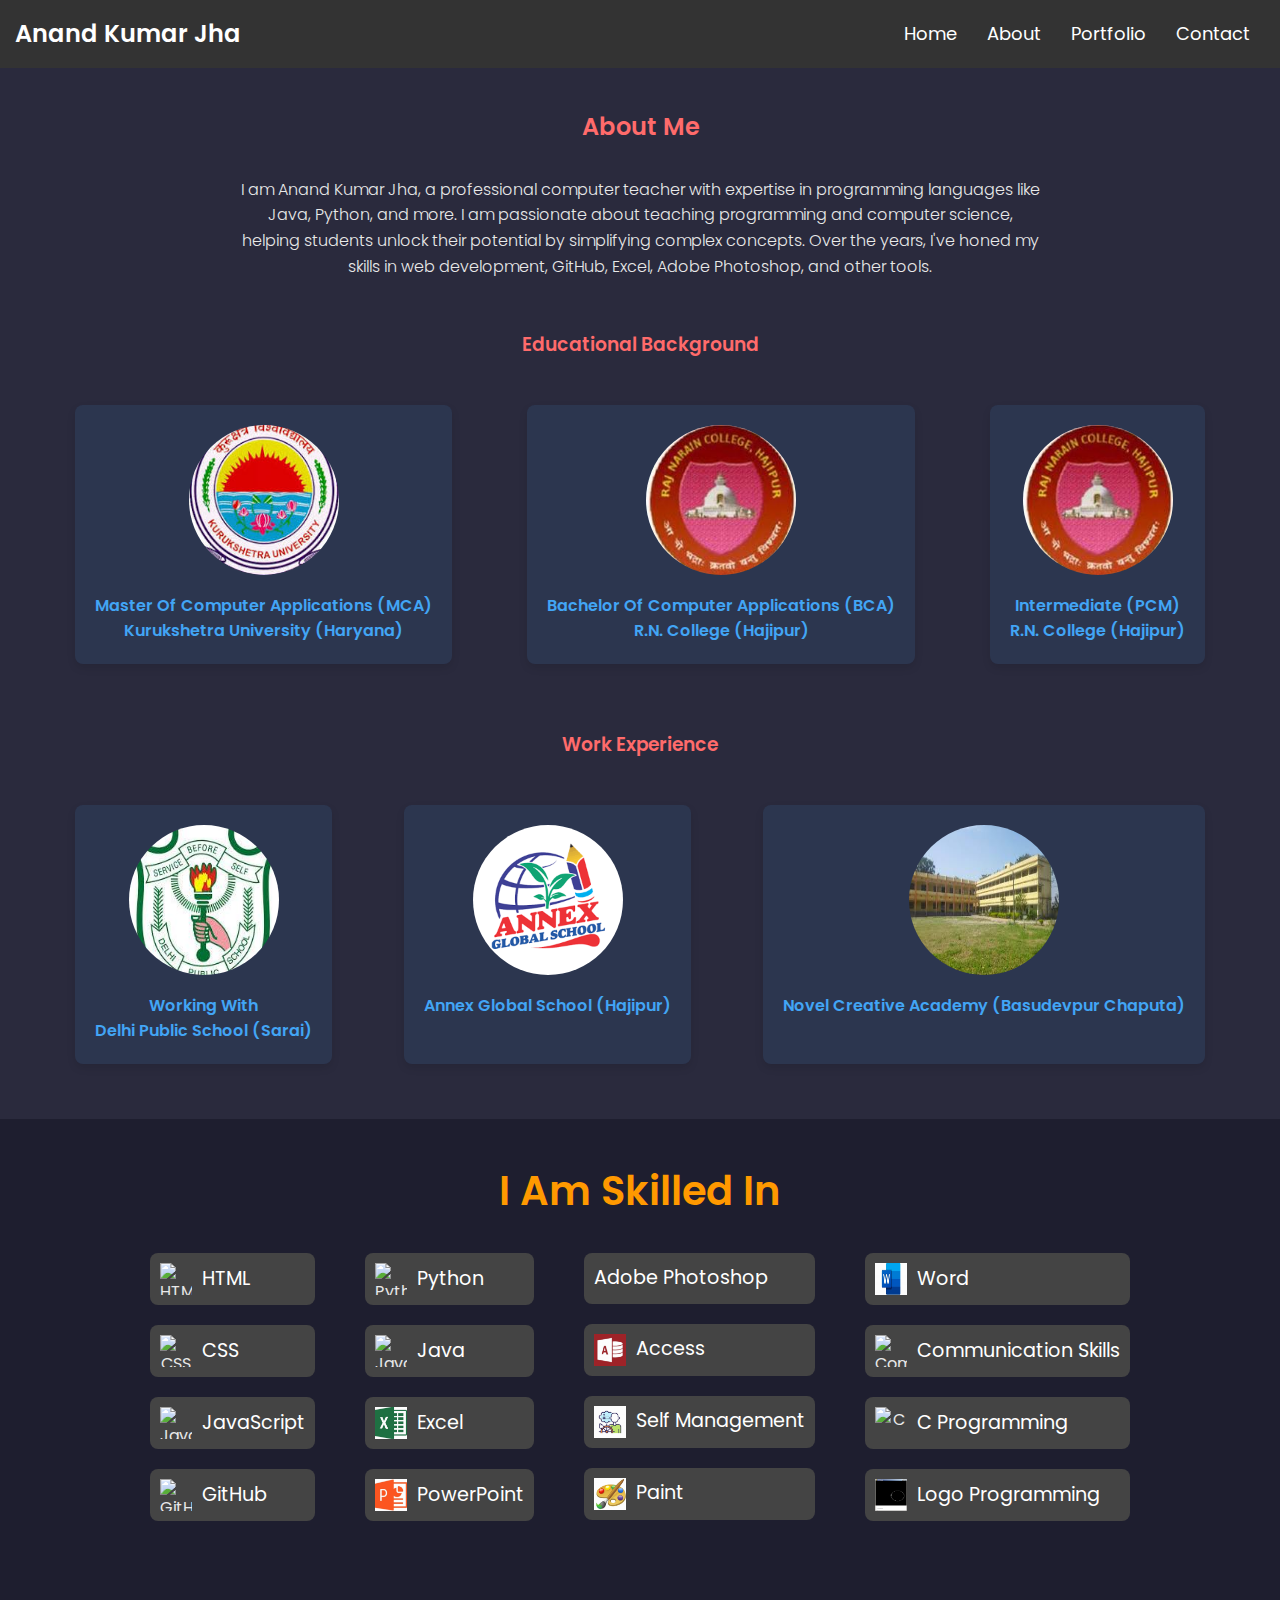
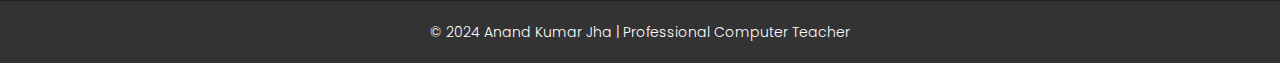
==== about.html @ b8954e06 "Add files via upload" ====
<!DOCTYPE html>
<html lang="en">
<head>
    <meta charset="UTF-8">
    <meta name="viewport" content="width=device-width, initial-scale=1.0">
    <title>About - Anand Kumar Jha</title>
    <link rel="stylesheet" href="style.css">
    <link href="https://fonts.googleapis.com/css2?family=Poppins:wght@300;400;600&display=swap" rel="stylesheet">
    <style>
        body {
            font-family: 'Poppins', sans-serif;
            background-color: #1e1e2f; /* Dark background matching skills section */
            color: #e8e8e8; /* Light text color */
            margin: 0;
            padding: 0;
        }
        nav {
            background-color: #333;
            padding: 15px;
        }
        nav .logo {
            color: #fff;
            font-size: 24px;
            display: inline-block;
        }
        nav ul {
            list-style-type: none;
            float: right;
            margin: 0;
            padding: 0;
        }
        nav ul li {
            display: inline;
            margin: 0 15px;
        }
        nav ul li a {
            color: #fff;
            text-decoration: none;
        }
        .section {
            padding: 40px 0;
            background-color: #2a2a3d; /* Slightly lighter than the body */
        }
        .skills-section {
            padding: 40px;
            background-color: #1e1e2f; /* Keep the original background */
        }
        h2, h3 {
            color: #ff6b6b; /* Accent color for headings */
        }
        footer {
            text-align: center;
            padding: 20px 0;
            background-color: #333;
            color: #fff;
        }
        .container {
            max-width: 1200px;
            margin: 0 auto;
            padding: 0 20px;
        }
        .box {
            background-color: rgba(66, 165, 245, 0.1); /* Light blue background with transparency */
            border-radius: 8px;
            padding: 20px;
            margin: 15px;
            text-align: center;
            transition: background-color 0.3s;
        }
        .box:hover {
            background-color: rgba(255, 107, 107, 0.3); /* Light red on hover */
        }
        .education-grid, .experience-grid {
            display: flex;
            justify-content: space-between;
            flex-wrap: wrap;
        }
        .box img {
            border-radius: 50%;
            margin-bottom: 10px;
        }
    </style>
</head>
<body>
    <!-- Navigation Bar -->
    <nav>
        <div class="logo">Anand Kumar Jha</div>
        <ul>
            <li><a href="index.html">Home</a></li>
            <li><a href="about.html">About</a></li>
            <li><a href="portfolio.html">Portfolio</a></li>
            <li><a href="contact.html">Contact</a></li>
        </ul>
    </nav>

    <!-- About Section -->
    <section id="about" class="section">
        <div class="container">
            <h2>About Me</h2>
            <p>
                I am Anand Kumar Jha, a professional computer teacher with expertise in programming languages like Java, Python, and more. I am passionate about teaching programming and computer science, helping students unlock their potential by simplifying complex concepts. Over the years, I've honed my skills in web development, GitHub, Excel, Adobe Photoshop, and other tools.
            </p><br/><br/>


            <!-- Education Section -->
            <h3>Educational Background</h3>
            <div class="education-grid">
                <div class="box">
                    <img src="./kuru.jpeg" alt="Kurukshetra University" height="150" width="150">
                    <h4>Master Of Computer Applications (MCA)</h4>
                    <h4>Kurukshetra University (Haryana)</h4>
                </div>
                <div class="box">
                    <img src="./Rn.jpeg" alt="R.N. College" height="150" width="150">
                    <h4>Bachelor Of Computer Applications (BCA)</h4>
                    <h4>R.N. College (Hajipur)</h4>
                </div>
                <div class="box">
                    <img src="./Rn.jpeg" alt="R.N. College" height="150" width="150">
                    <h4>Intermediate (PCM)</h4>
                    <h4>R.N. College (Hajipur)</h4>
                </div>
            </div><br/><br/>

            <!-- Experience Section -->
            <h3>Work Experience</h3>
            <div class="experience-grid">
                <div class="box">
                    <img src="./delhi.jpeg" alt="Delhi Public School" height="150" width="150">
                    <h4>Working With</h4>
                    <h4>Delhi Public School (Sarai)</h4>
                </div>
                <div class="box">
                    <img src="./annex.png" alt="Annex Global School" height="150" width="150">
                    <h4>Annex Global School (Hajipur)</h4>
                </div>
                <div class="box">
                    <img src="./Nca.jpeg" alt="Novel Creative Academy" height="150" width="150">
                    <h4>Novel Creative Academy (Basudevpur Chaputa)</h4>
                </div>
            </div>
        </div>
    </section>

    <section class="skills-section">
        <h2 class="text-3xl font-bold mb-8">I Am Skilled In</h2>
        <div class="skills-grid grid grid-cols-2 md:grid-cols-3 gap-8">
            <div class="column">
                <div class="skill p-4 bg-[#42a5f5] rounded-lg hover:bg-[#ff6b6b] transition duration-300">
                    <img src="https://cdn.jsdelivr.net/npm/devicon/icons/html5/html5-original.svg" alt="HTML Icon" class="mx-auto w-12 h-12 mb-4">
                    <span class="text-[#1e1e2f]">HTML</span>
                </div>
                <div class="skill p-4 bg-[#42a5f5] rounded-lg hover:bg-[#ff6b6b] transition duration-300">
                    <img src="https://cdn.jsdelivr.net/npm/devicon/icons/css3/css3-original.svg" alt="CSS Icon" class="mx-auto w-12 h-12 mb-4">
                    <span class="text-[#1e1e2f]">CSS</span>
                </div>
                <div class="skill p-4 bg-[#42a5f5] rounded-lg hover:bg-[#ff6b6b] transition duration-300">
                    <img src="https://cdn.jsdelivr.net/npm/devicon/icons/javascript/javascript-original.svg" alt="JavaScript Icon" class="mx-auto w-12 h-12 mb-4">
                    <span class="text-[#1e1e2f]">JavaScript</span>
                </div>
                <div class="skill p-4 bg-[#42a5f5] rounded-lg hover:bg-[#ff6b6b] transition duration-300">
                    <img src="https://cdn.jsdelivr.net/npm/devicon/icons/git/git-original.svg" alt="GitHub Icon" class="mx-auto w-12 h-12 mb-4">
                    <span class="text-[#1e1e2f]">GitHub</span>
                </div>
            </div>
    
            <div class="column">
                <div class="skill p-4 bg-[#42a5f5] rounded-lg hover:bg-[#ff6b6b] transition duration-300">
                    <img src="https://cdn.jsdelivr.net/npm/devicon/icons/python/python-original.svg" alt="Python Icon" class="mx-auto w-12 h-12 mb-4">
                    <span class="text-[#1e1e2f]">Python</span>
                </div>
                <div class="skill p-4 bg-[#42a5f5] rounded-lg hover:bg-[#ff6b6b] transition duration-300">
                    <img src="https://cdn.jsdelivr.net/npm/devicon/icons/java/java-original.svg" alt="Java Icon" class="mx-auto w-12 h-12 mb-4">
                    <span class="text-[#1e1e2f]">Java</span>
                </div>
                <div class="skill p-4 bg-[#42a5f5] rounded-lg hover:bg-[#ff6b6b] transition duration-300">
                    <img src="./excel.jpeg" alt="Excel Icon" class="mx-auto w-12 h-12 mb-4">
                    <span class="text-[#1e1e2f]">Excel</span>
                </div>
                <div class="skill p-4 bg-[#42a5f5] rounded-lg hover:bg-[#ff6b6b] transition duration-300">
                    <img src="./powerpoint.jpeg" alt="PowerPoint Icon" class="mx-auto w-12 h-12 mb-4">
                    <span class="text-[#1e1e2f]">PowerPoint</span>
                </div>
            </div>
    
            <div class="column">
                <div class="skill p-4 bg-[#42a5f5] rounded-lg hover:bg-[#ff6b6b] transition
                <img src="https://cdn.jsdelivr.net/npm/devicon/icons/photoshop/photoshop-plain.svg" alt="Photoshop Icon" class="mx-auto w-12 h-12 mb-4">
                <span class="text-[#1e1e2f]">Adobe Photoshop</span>
            </div>
            <div class="skill p-4 bg-[#42a5f5] rounded-lg hover:bg-[#ff6b6b] transition duration-300">
                <img src="./access.jpeg" alt="Access Icon" class="mx-auto w-12 h-12 mb-4">
                <span class="text-[#1e1e2f]">Access</span>
            </div>
            <div class="skill p-4 bg-[#42a5f5] rounded-lg hover:bg-[#ff6b6b] transition duration-300">
                <img src="./self.jpeg" alt="Self Management Icon" class="mx-auto w-12 h-12 mb-4">
                <span class="text-[#1e1e2f]">Self Management</span>
            </div>
            <div class="skill p-4 bg-[#42a5f5] rounded-lg hover:bg-[#ff6b6b] transition duration-300">
                <img src="./paint.jpeg" alt="Paint Icon" class="mx-auto w-12 h-12 mb-4">
                <span class="text-[#1e1e2f]">Paint</span>
            </div>
        </div>
        <div class="column">
            <div class="skill p-4 bg-[#42a5f5] rounded-lg hover:bg-[#ff6b6b] transition duration-300">
                <img src="./word.jpeg" alt="Word Icon" class="mx-auto w-12 h-12 mb-4">
                <span class="text-[#1e1e2f]">Word</span>
            </div>
            <div class="skill p-4 bg-[#42a5f5] rounded-lg hover:bg-[#ff6b6b] transition duration-300">
                <img src="https://cdn-icons-png.flaticon.com/512/1055/1055644.png" alt="Communication Skills Icon" class="mx-auto w-12 h-12 mb-4">
                <span class="text-[#1e1e2f]">Communication Skills</span>
            </div>
            <div class="skill p-4 bg-[#42a5f5] rounded-lg hover:bg-[#ff6b6b] transition duration-300">
                <img src="https://cdn.jsdelivr.net/npm/devicon/icons/c/c-original.svg" alt="C Icon" class="mx-auto w-12 h-12 mb-4">
                <span class="text-[#1e1e2f]">C Programming</span>
            </div>
            <div class="skill p-4 bg-[#42a5f5] rounded-lg hover:bg-[#ff6b6b] transition duration-300">
                <img src="./logo.png" alt="Logo Programming Language Icon" class="mx-auto w-12 h-12 mb-4">
                <span class="text-[#1e1e2f]">Logo Programming</span>
            </div>
        </div>
    </div>
</section>

<footer>
    <p>&copy; 2024 Anand Kumar Jha | Professional Computer Teacher</p>
</footer>
</body>
</html>
---- style.css ----
/* General Styles */
body {
    font-family: Arial, sans-serif;
    background-color: #1f1f1f;
    color: #fff;
    margin: 0;
    padding: 0;
}

nav {
    background-color: #2a2a2a;
    padding: 15px;
    display: flex;
    justify-content: space-between;
    align-items: center;
}

nav .logo {
    font-size: 1.5em;
    font-weight: bold;
    color: #ff9900;
}

nav ul {
    list-style: none;
    display: flex;
}

nav ul li {
    margin-left: 20px;
}

nav ul li a {
    color: #fff;
    text-decoration: none;
}

.btn {
    background-color: #ff9900;
    color: #fff;
    padding: 10px 20px;
    text-decoration: none;
    border-radius: 5px;
    display: inline-block;
}

/* Home Section */
.home-section {
    text-align: center;
    padding: 80px 20px;
    background-color: #333;
}

.home-section h1 {
    font-size: 3em;
    color: #ff9900;
}

.home-section .subtitle {
    font-size: 1.2em;
    color: #ddd;
}

.home-section .description {
    margin: 20px 0;
}

/* What I Do Section */
.what-i-do {
    padding: 50px;
    background-color: #2f2f2f;
    text-align: center;
}

.what-i-do h2 {
    font-size: 2.5em;
    color: #ff9900;
}

.services {
    display: flex;
    justify-content: center;
    gap: 40px;
    margin-top: 20px;
}

.service {
    background-color: #444;
    padding: 20px;
    width: 250px;
    border-radius: 8px;
}

.service h3 {
    font-size: 1.5em;
    color: #ff9900;
}

.service p {
    color: #ddd;
}

/* Skills Section */
.skills-section {
    padding: 50px;
    background-color: #2a2a2a;
    text-align: center;
}

.skills-section h2 {
    font-size: 2.5em;
    color: #ff9900;
    margin-bottom: 30px;
}

.skills-grid {
    display: flex;
    justify-content: center;
    gap: 50px;
}

.column {
    display: flex;
    flex-direction: column;
    gap: 20px;
}

.skill {
    display: flex;
    align-items: center;
    gap: 10px;
    background-color: #444;
    padding: 10px;
    border-radius: 8px;
}

.skill img {
    width: 32px;
    height: 32px;
}

.skill span {
    font-size: 1.2em;
    color: #fff;
}

/* Footer */
footer {
    text-align: center;
    padding: 20px;
    background-color: #2a2a2a;
    color: #ff9900;
}
/* Basic Reset */
* {
    margin: 0;
    padding: 0;
    box-sizing: border-box;
}

body {
    font-family: 'Poppins', sans-serif;
    background-color: #f4f4f9;
    color: #333;
    line-height: 1.6;
}

/* Navigation Bar */
nav {
    background-color: #333;
    color: #fff;
    padding: 15px;
    text-align: center;
    font-size: 18px;
}

nav .logo {
    font-size: 24px;
    font-weight: 600;
    display: inline-block;
}

nav ul {
    list-style: none;
    margin: 10px 0;
}

nav ul li {
    display: inline-block;
    margin: 0 15px;
}

nav ul li a {
    color: #fff;
    text-decoration: none;
    font-weight: 400;
}

nav ul li a:hover {
    color: #42a5f5;
}

/* Section Styles */
.section {
    padding: 40px 20px;
    background-color: #fff;
}

.container {
    max-width: 1200px;
    margin: 0 auto;
}

/* Heading Styles */
h2, h3 {
    font-weight: 600;
    color: #1e1e2f;
    text-align: center;
    margin-bottom: 30px;
}

p {
    font-weight: 300;
    text-align: center;
    max-width: 800px;
    margin: 0 auto;
}

/* Education and Experience Grid */
.education-grid, .experience-grid {
    display: grid;
    grid-template-columns: repeat(auto-fit, minmax(300px, 1fr));
    gap: 20px;
    margin-top: 20px;
}

.box {
    background-color: #fff;
    border-radius: 10px;
    box-shadow: 0 4px 8px rgba(0, 0, 0, 0.1);
    padding: 20px;
    text-align: center;
    transition: transform 0.3s ease, box-shadow 0.3s ease;
}

.box img {
    border-radius: 50%;
    margin-bottom: 15px;
}

.box h4 {
    color: #42a5f5;
    font-weight: 600;
}

.box:hover {
    transform: translateY(-10px);
    box-shadow: 0 8px 16px rgba(0, 0, 0, 0.2);
}

/* Footer */
footer {
    background-color: #333;
    color: #fff;
    padding: 20px;
    text-align: center;
    margin-top: 40px;
    font-size: 14px;
}
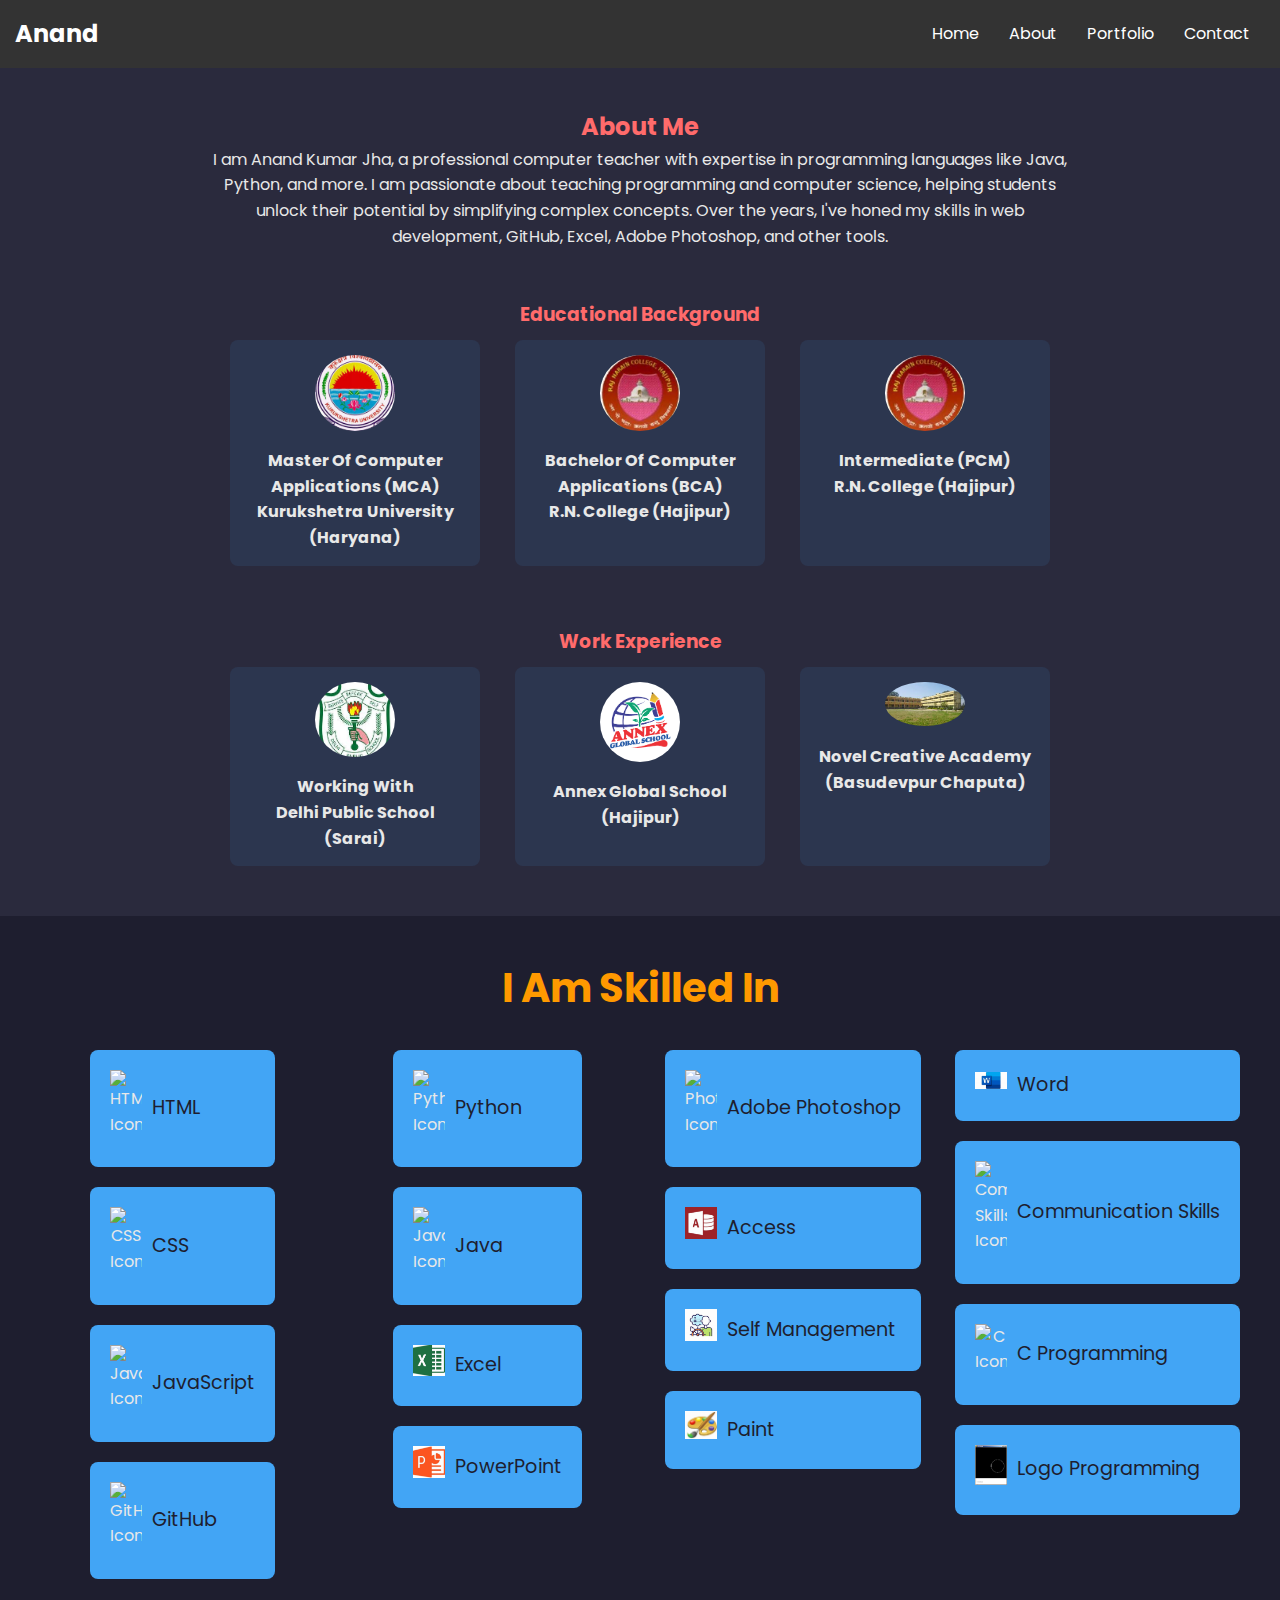
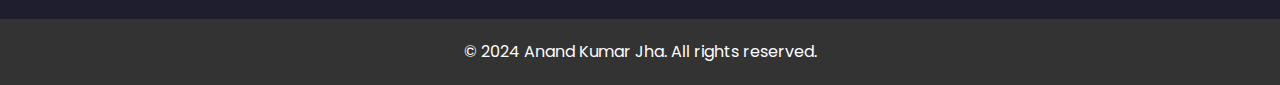
==== commit 74f99d4c: "Add files via upload" ====
--- a/about.html
+++ b/about.html
@@ -3,7 +3,7 @@
 <head>
     <meta charset="UTF-8">
     <meta name="viewport" content="width=device-width, initial-scale=1.0">
-    <title>About - Anand Kumar Jha</title>
+    <title>About - Anand</title>
     <link rel="stylesheet" href="style.css">
     <link href="https://fonts.googleapis.com/css2?family=Poppins:wght@300;400;600&display=swap" rel="stylesheet">
     <style>
@@ -13,6 +13,7 @@
             color: #e8e8e8; /* Light text color */
             margin: 0;
             padding: 0;
+            text-align: center; /* Center-align all content by default */
         }
         nav {
             background-color: #333;
@@ -40,51 +41,88 @@
         .section {
             padding: 40px 0;
             background-color: #2a2a3d; /* Slightly lighter than the body */
+            text-align: center;
+        }
+        .container {
+            max-width: 900px; /* Limit content width */
+            margin: 0 auto;
+            padding: 0 20px;
+        }
+        h2, h3 {
+            color: #ff6b6b; /* Accent color for headings */
+        }
+        footer {
+            text-align: center;
+            padding: 20px 0;
+            background-color: #333;
+            color: #fff;
+        }
+        .box {
+            background-color: rgba(66, 165, 245, 0.1); /* Light blue background with transparency */
+            border-radius: 8px;
+            padding: 15px; /* Reduced padding */
+            margin: 10px; /* Smaller margins */
+            transition: background-color 0.3s;
+            display: inline-block; /* Ensures boxes are centered */
+            width: 250px; /* Slightly smaller box width */
+            text-align: center;
+        }
+        .box:hover {
+            background-color: rgba(255, 107, 107, 0.3); /* Light red on hover */
+        }
+        .education-grid, .experience-grid {
+            display: flex;
+            justify-content: center; /* Align boxes in the center */
+            flex-wrap: wrap;
+            gap: 15px; /* Reduced space between boxes */
+        }
+        .box img {
+            border-radius: 50%;
+            margin-bottom: 10px;
+            max-width: 80px; /* Smaller image size */
         }
         .skills-section {
             padding: 40px;
             background-color: #1e1e2f; /* Keep the original background */
-        }
-        h2, h3 {
-            color: #ff6b6b; /* Accent color for headings */
-        }
-        footer {
-            text-align: center;
-            padding: 20px 0;
-            background-color: #333;
-            color: #fff;
-        }
-        .container {
-            max-width: 1200px;
-            margin: 0 auto;
-            padding: 0 20px;
-        }
-        .box {
-            background-color: rgba(66, 165, 245, 0.1); /* Light blue background with transparency */
+            text-align: center;
+        }
+        .skills-grid {
+            display: grid;
+            grid-template-columns: repeat(auto-fit, minmax(150px, 1fr));
+            gap: 20px;
+            justify-items: center;
+        }
+        .skill {
+            background-color: #42a5f5;
             border-radius: 8px;
             padding: 20px;
-            margin: 15px;
-            text-align: center;
             transition: background-color 0.3s;
-        }
-        .box:hover {
-            background-color: rgba(255, 107, 107, 0.3); /* Light red on hover */
-        }
-        .education-grid, .experience-grid {
-            display: flex;
-            justify-content: space-between;
-            flex-wrap: wrap;
-        }
-        .box img {
-            border-radius: 50%;
+            text-align: center;
+        }
+        .skill:hover {
+            background-color: #ff6b6b;
+        }
+        .skill img {
+            max-width: 50px;
+            height: auto;
             margin-bottom: 10px;
         }
+        .skill span {
+            color: #1e1e2f;
+        }
+        
+        @media (max-width: 768px) {
+            .box {
+                width: 100%; /* Full width on small screens */
+            }
+        }
+
     </style>
 </head>
 <body>
     <!-- Navigation Bar -->
     <nav>
-        <div class="logo">Anand Kumar Jha</div>
+        <div class="logo">Anand</div>
         <ul>
             <li><a href="index.html">Home</a></li>
             <li><a href="about.html">About</a></li>
@@ -101,22 +139,21 @@
                 I am Anand Kumar Jha, a professional computer teacher with expertise in programming languages like Java, Python, and more. I am passionate about teaching programming and computer science, helping students unlock their potential by simplifying complex concepts. Over the years, I've honed my skills in web development, GitHub, Excel, Adobe Photoshop, and other tools.
             </p><br/><br/>
 
-
             <!-- Education Section -->
             <h3>Educational Background</h3>
             <div class="education-grid">
                 <div class="box">
-                    <img src="./kuru.jpeg" alt="Kurukshetra University" height="150" width="150">
+                    <img src="./kuru.jpeg" alt="Kurukshetra University">
                     <h4>Master Of Computer Applications (MCA)</h4>
                     <h4>Kurukshetra University (Haryana)</h4>
                 </div>
                 <div class="box">
-                    <img src="./Rn.jpeg" alt="R.N. College" height="150" width="150">
+                    <img src="./Rn.jpeg" alt="R.N. College">
                     <h4>Bachelor Of Computer Applications (BCA)</h4>
                     <h4>R.N. College (Hajipur)</h4>
                 </div>
                 <div class="box">
-                    <img src="./Rn.jpeg" alt="R.N. College" height="150" width="150">
+                    <img src="./Rn.jpeg" alt="R.N. College">
                     <h4>Intermediate (PCM)</h4>
                     <h4>R.N. College (Hajipur)</h4>
                 </div>
@@ -126,24 +163,23 @@
             <h3>Work Experience</h3>
             <div class="experience-grid">
                 <div class="box">
-                    <img src="./delhi.jpeg" alt="Delhi Public School" height="150" width="150">
+                    <img src="./delhi.jpeg" alt="Delhi Public School">
                     <h4>Working With</h4>
                     <h4>Delhi Public School (Sarai)</h4>
                 </div>
                 <div class="box">
-                    <img src="./annex.png" alt="Annex Global School" height="150" width="150">
+                    <img src="./annex.png" alt="Annex Global School">
                     <h4>Annex Global School (Hajipur)</h4>
                 </div>
                 <div class="box">
-                    <img src="./Nca.jpeg" alt="Novel Creative Academy" height="150" width="150">
+                    <img src="./Nca.jpeg" alt="Novel Creative Academy">
                     <h4>Novel Creative Academy (Basudevpur Chaputa)</h4>
                 </div>
             </div>
         </div>
     </section>
-
-    <section class="skills-section">
-        <h2 class="text-3xl font-bold mb-8">I Am Skilled In</h2>
+    <section class="skills-section py-20 bg-[#1e1e2f]">
+        <h2 class="text-3xl font-bold mb-8 text-[#e8e8e8]"> I Am Skilled In </h2>
         <div class="skills-grid grid grid-cols-2 md:grid-cols-3 gap-8">
             <div class="column">
                 <div class="skill p-4 bg-[#42a5f5] rounded-lg hover:bg-[#ff6b6b] transition duration-300">
@@ -184,46 +220,54 @@
             </div>
     
             <div class="column">
-                <div class="skill p-4 bg-[#42a5f5] rounded-lg hover:bg-[#ff6b6b] transition
-                <img src="https://cdn.jsdelivr.net/npm/devicon/icons/photoshop/photoshop-plain.svg" alt="Photoshop Icon" class="mx-auto w-12 h-12 mb-4">
-                <span class="text-[#1e1e2f]">Adobe Photoshop</span>
-            </div>
-            <div class="skill p-4 bg-[#42a5f5] rounded-lg hover:bg-[#ff6b6b] transition duration-300">
-                <img src="./access.jpeg" alt="Access Icon" class="mx-auto w-12 h-12 mb-4">
-                <span class="text-[#1e1e2f]">Access</span>
-            </div>
-            <div class="skill p-4 bg-[#42a5f5] rounded-lg hover:bg-[#ff6b6b] transition duration-300">
-                <img src="./self.jpeg" alt="Self Management Icon" class="mx-auto w-12 h-12 mb-4">
-                <span class="text-[#1e1e2f]">Self Management</span>
-            </div>
-            <div class="skill p-4 bg-[#42a5f5] rounded-lg hover:bg-[#ff6b6b] transition duration-300">
-                <img src="./paint.jpeg" alt="Paint Icon" class="mx-auto w-12 h-12 mb-4">
-                <span class="text-[#1e1e2f]">Paint</span>
-            </div>
+                <div class="skill p-4 bg-[#42a5f5] rounded-lg hover:bg-[#ff6b6b] transition duration-300">
+                    <img src="https://cdn.jsdelivr.net/npm/devicon/icons/photoshop/photoshop-plain.svg" alt="Photoshop Icon" class="mx-auto w-12 h-12 mb-4">
+                    <span class="text-[#1e1e2f]">Adobe Photoshop</span>
+                </div>
+                <div class="skill p-4 bg-[#42a5f5] rounded-lg hover:bg-[#ff6b6b] transition duration-300">
+                    <img src="./access.jpeg" alt="Access Icon" class="mx-auto w-12 h-12 mb-4">
+                    <span class="text-[#1e1e2f]">Access</span>
+                </div>
+                <div class="skill p-4 bg-[#42a5f5] rounded-lg hover:bg-[#ff6b6b] transition duration-300">
+                    <img src="./self.jpeg" alt="Self Management Icon" class="mx-auto w-12 h-12 mb-4">
+                    <span class="text-[#1e1e2f]">Self Management</span>
+                </div>
+                <div class="skill p-4 bg-[#42a5f5] rounded-lg hover:bg-[#ff6b6b] transition duration-300">
+                    <img src="./paint.jpeg" alt="Paint Icon" class="mx-auto w-12 h-12 mb-4">
+                    <span class="text-[#1e1e2f]">Paint</span>
+                </div>
+                
+
+            </div>
+            <div class="column">
+                <div class="skill p-4 bg-[#42a5f5] rounded-lg hover:bg-[#ff6b6b] transition duration-300">
+                    <img src="./word.jpeg" alt="Word Icon" class="mx-auto w-12 h-12 mb-4">
+                    <span class="text-[#1e1e2f]">Word</span>
+                </div>
+            
+                <div class="skill p-4 bg-[#42a5f5] rounded-lg hover:bg-[#ff6b6b] transition duration-300">
+                    <img src="https://cdn-icons-png.flaticon.com/512/1055/1055644.png" alt="Communication Skills Icon" class="mx-auto w-12 h-12 mb-4">
+                    <span class="text-[#1e1e2f]">Communication Skills</span>
+                </div>
+            
+                <div class="skill p-4 bg-[#42a5f5] rounded-lg hover:bg-[#ff6b6b] transition duration-300">
+                    <img src="https://cdn.jsdelivr.net/npm/devicon/icons/c/c-original.svg" alt="C Icon" class="mx-auto w-12 h-12 mb-4">
+                    <span class="text-[#1e1e2f]">C Programming</span>
+                </div>
+            
+                <div class="skill p-4 bg-[#42a5f5] rounded-lg hover:bg-[#ff6b6b] transition duration-300">
+                    <img src="./logo.png" alt="Logo Programming Language Icon" class="mx-auto w-12 h-12 mb-4">
+                    <span class="text-[#1e1e2f]">Logo Programming</span>
+                </div>
+            </div>
+            
         </div>
-        <div class="column">
-            <div class="skill p-4 bg-[#42a5f5] rounded-lg hover:bg-[#ff6b6b] transition duration-300">
-                <img src="./word.jpeg" alt="Word Icon" class="mx-auto w-12 h-12 mb-4">
-                <span class="text-[#1e1e2f]">Word</span>
-            </div>
-            <div class="skill p-4 bg-[#42a5f5] rounded-lg hover:bg-[#ff6b6b] transition duration-300">
-                <img src="https://cdn-icons-png.flaticon.com/512/1055/1055644.png" alt="Communication Skills Icon" class="mx-auto w-12 h-12 mb-4">
-                <span class="text-[#1e1e2f]">Communication Skills</span>
-            </div>
-            <div class="skill p-4 bg-[#42a5f5] rounded-lg hover:bg-[#ff6b6b] transition duration-300">
-                <img src="https://cdn.jsdelivr.net/npm/devicon/icons/c/c-original.svg" alt="C Icon" class="mx-auto w-12 h-12 mb-4">
-                <span class="text-[#1e1e2f]">C Programming</span>
-            </div>
-            <div class="skill p-4 bg-[#42a5f5] rounded-lg hover:bg-[#ff6b6b] transition duration-300">
-                <img src="./logo.png" alt="Logo Programming Language Icon" class="mx-auto w-12 h-12 mb-4">
-                <span class="text-[#1e1e2f]">Logo Programming</span>
-            </div>
-        </div>
-    </div>
-</section>
-
-<footer>
-    <p>&copy; 2024 Anand Kumar Jha | Professional Computer Teacher</p>
-</footer>
+    </section>
+    
+
+    <!-- Footer -->
+    <footer>
+        <p>&copy; 2024 Anand Kumar Jha. All rights reserved.</p>
+    </footer>
 </body>
 </html>
--- a/style.css
+++ b/style.css
@@ -1,10 +1,16 @@
+/* Basic Reset */
+* {
+    margin: 0;
+    padding: 0;
+    box-sizing: border-box;
+}
+
 /* General Styles */
 body {
-    font-family: Arial, sans-serif;
+    font-family: 'Poppins', sans-serif;
     background-color: #1f1f1f;
     color: #fff;
-    margin: 0;
-    padding: 0;
+    line-height: 1.6;
 }
 
 nav {
@@ -35,6 +41,7 @@
     text-decoration: none;
 }
 
+/* Button */
 .btn {
     background-color: #ff9900;
     color: #fff;
@@ -151,119 +158,32 @@
     background-color: #2a2a2a;
     color: #ff9900;
 }
-/* Basic Reset */
-* {
-    margin: 0;
-    padding: 0;
-    box-sizing: border-box;
+
+/* Responsive Styles */
+@media (max-width: 768px) {
+    nav ul {
+        flex-direction: column;
+        align-items: center;
+    }
+
+    .services {
+        flex-direction: column;
+        align-items: center;
+    }
+
+    .service {
+        width: 90%; /* Make services full width on mobile */
+    }
+
+    .home-section h1 {
+        font-size: 2.5em; /* Adjust font size for mobile */
+    }
+
+    .home-section .subtitle, .home-section .description {
+        font-size: 1em; /* Adjust font size for mobile */
+    }
+
+    .skills-grid {
+        flex-direction: column;
+    }
 }
-
-body {
-    font-family: 'Poppins', sans-serif;
-    background-color: #f4f4f9;
-    color: #333;
-    line-height: 1.6;
-}
-
-/* Navigation Bar */
-nav {
-    background-color: #333;
-    color: #fff;
-    padding: 15px;
-    text-align: center;
-    font-size: 18px;
-}
-
-nav .logo {
-    font-size: 24px;
-    font-weight: 600;
-    display: inline-block;
-}
-
-nav ul {
-    list-style: none;
-    margin: 10px 0;
-}
-
-nav ul li {
-    display: inline-block;
-    margin: 0 15px;
-}
-
-nav ul li a {
-    color: #fff;
-    text-decoration: none;
-    font-weight: 400;
-}
-
-nav ul li a:hover {
-    color: #42a5f5;
-}
-
-/* Section Styles */
-.section {
-    padding: 40px 20px;
-    background-color: #fff;
-}
-
-.container {
-    max-width: 1200px;
-    margin: 0 auto;
-}
-
-/* Heading Styles */
-h2, h3 {
-    font-weight: 600;
-    color: #1e1e2f;
-    text-align: center;
-    margin-bottom: 30px;
-}
-
-p {
-    font-weight: 300;
-    text-align: center;
-    max-width: 800px;
-    margin: 0 auto;
-}
-
-/* Education and Experience Grid */
-.education-grid, .experience-grid {
-    display: grid;
-    grid-template-columns: repeat(auto-fit, minmax(300px, 1fr));
-    gap: 20px;
-    margin-top: 20px;
-}
-
-.box {
-    background-color: #fff;
-    border-radius: 10px;
-    box-shadow: 0 4px 8px rgba(0, 0, 0, 0.1);
-    padding: 20px;
-    text-align: center;
-    transition: transform 0.3s ease, box-shadow 0.3s ease;
-}
-
-.box img {
-    border-radius: 50%;
-    margin-bottom: 15px;
-}
-
-.box h4 {
-    color: #42a5f5;
-    font-weight: 600;
-}
-
-.box:hover {
-    transform: translateY(-10px);
-    box-shadow: 0 8px 16px rgba(0, 0, 0, 0.2);
-}
-
-/* Footer */
-footer {
-    background-color: #333;
-    color: #fff;
-    padding: 20px;
-    text-align: center;
-    margin-top: 40px;
-    font-size: 14px;
-}
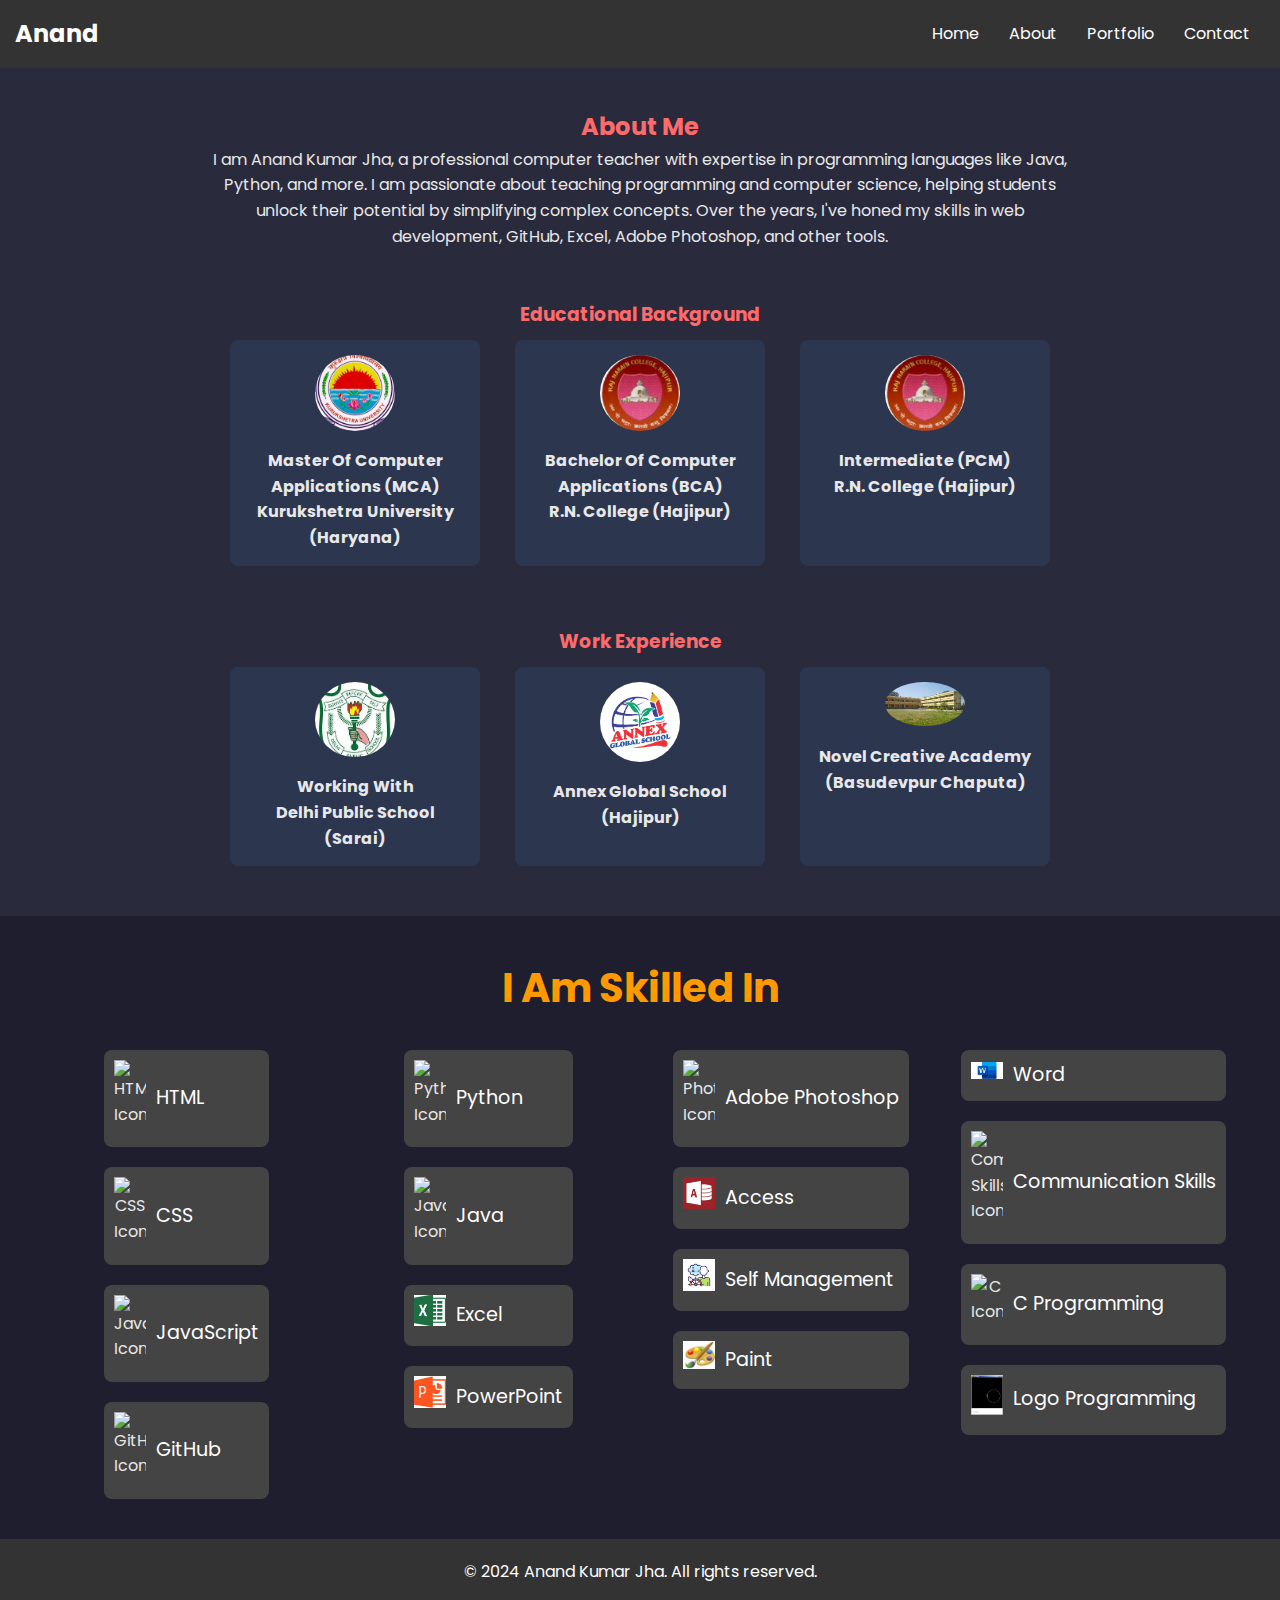
==== commit 3666b74d: "Add files via upload" ====
--- a/about.html
+++ b/about.html
@@ -89,26 +89,24 @@
         .skills-grid {
             display: grid;
             grid-template-columns: repeat(auto-fit, minmax(150px, 1fr));
-            gap: 20px;
+            gap: 10px;
             justify-items: center;
         }
         .skill {
-            background-color: #42a5f5;
+            background-color: #444;
             border-radius: 8px;
-            padding: 20px;
+            padding: 10px;
             transition: background-color 0.3s;
             text-align: center;
         }
-        .skill:hover {
-            background-color: #ff6b6b;
-        }
+        
         .skill img {
             max-width: 50px;
             height: auto;
             margin-bottom: 10px;
         }
         .skill span {
-            color: #1e1e2f;
+            color: #fff;
         }
         
         @media (max-width: 768px) {
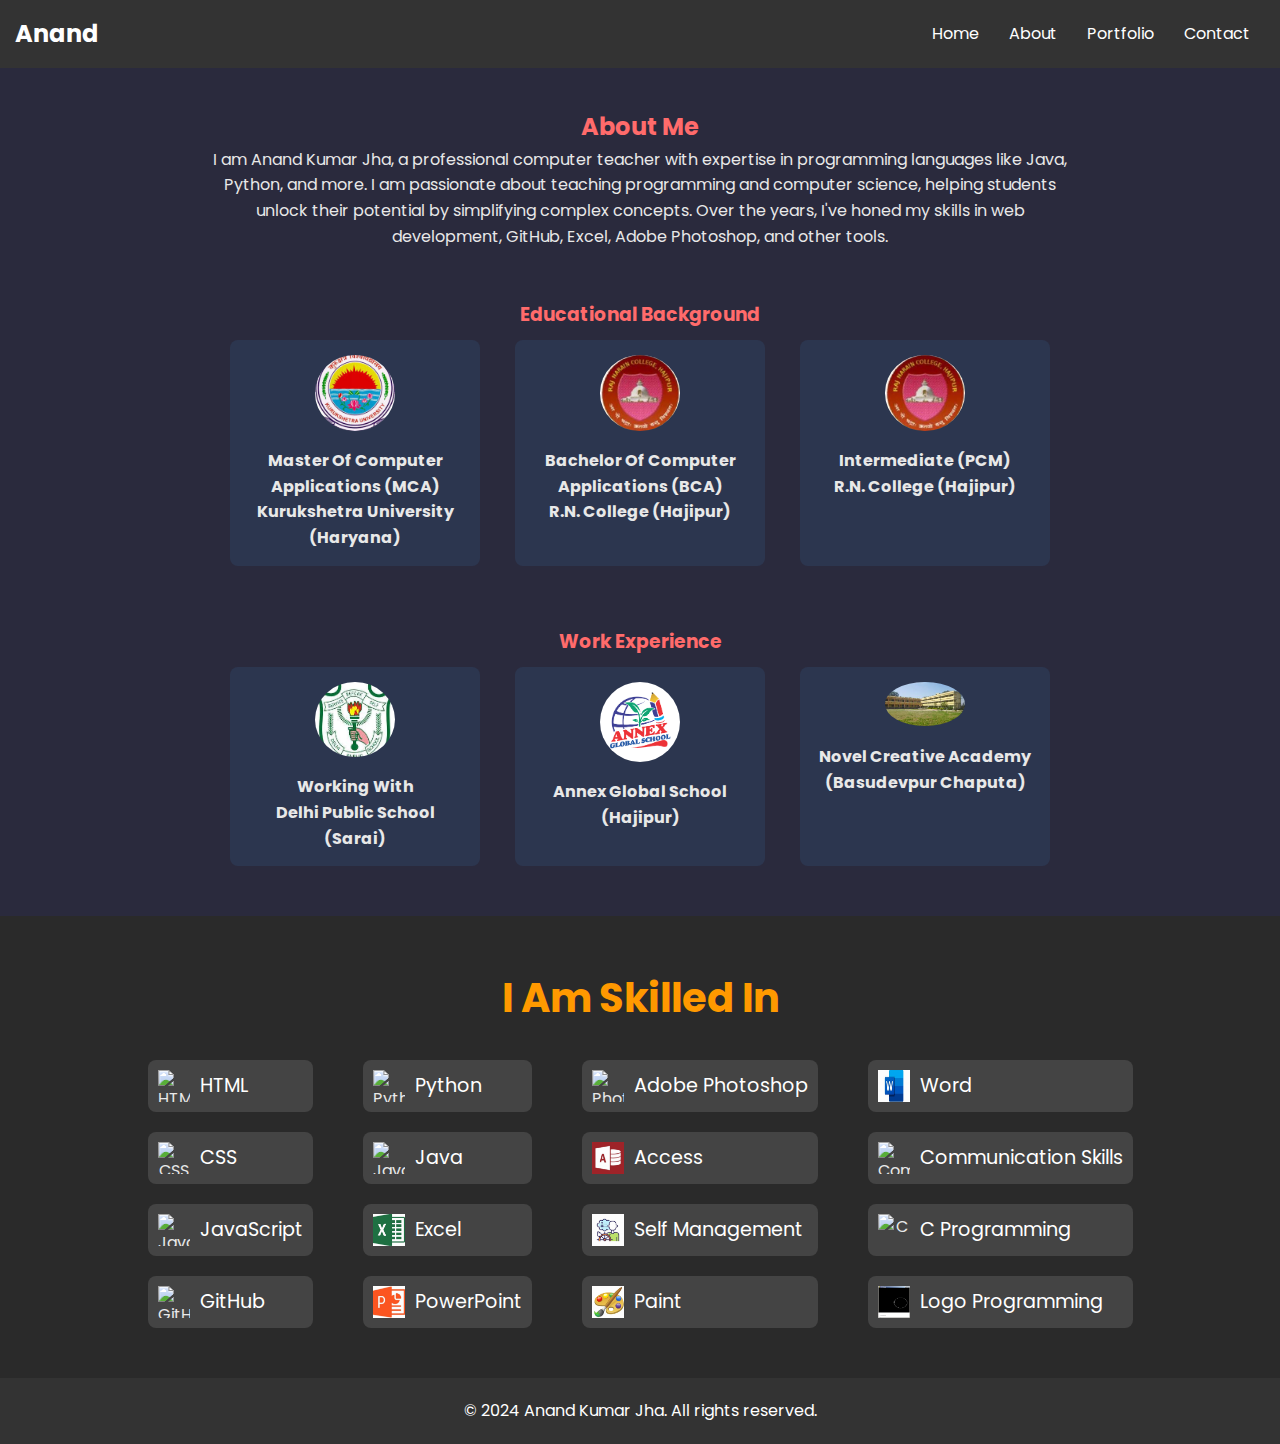
==== commit c2c029a3: "Add files via upload" ====
--- a/about.html
+++ b/about.html
@@ -81,33 +81,6 @@
             margin-bottom: 10px;
             max-width: 80px; /* Smaller image size */
         }
-        .skills-section {
-            padding: 40px;
-            background-color: #1e1e2f; /* Keep the original background */
-            text-align: center;
-        }
-        .skills-grid {
-            display: grid;
-            grid-template-columns: repeat(auto-fit, minmax(150px, 1fr));
-            gap: 10px;
-            justify-items: center;
-        }
-        .skill {
-            background-color: #444;
-            border-radius: 8px;
-            padding: 10px;
-            transition: background-color 0.3s;
-            text-align: center;
-        }
-        
-        .skill img {
-            max-width: 50px;
-            height: auto;
-            margin-bottom: 10px;
-        }
-        .skill span {
-            color: #fff;
-        }
         
         @media (max-width: 768px) {
             .box {
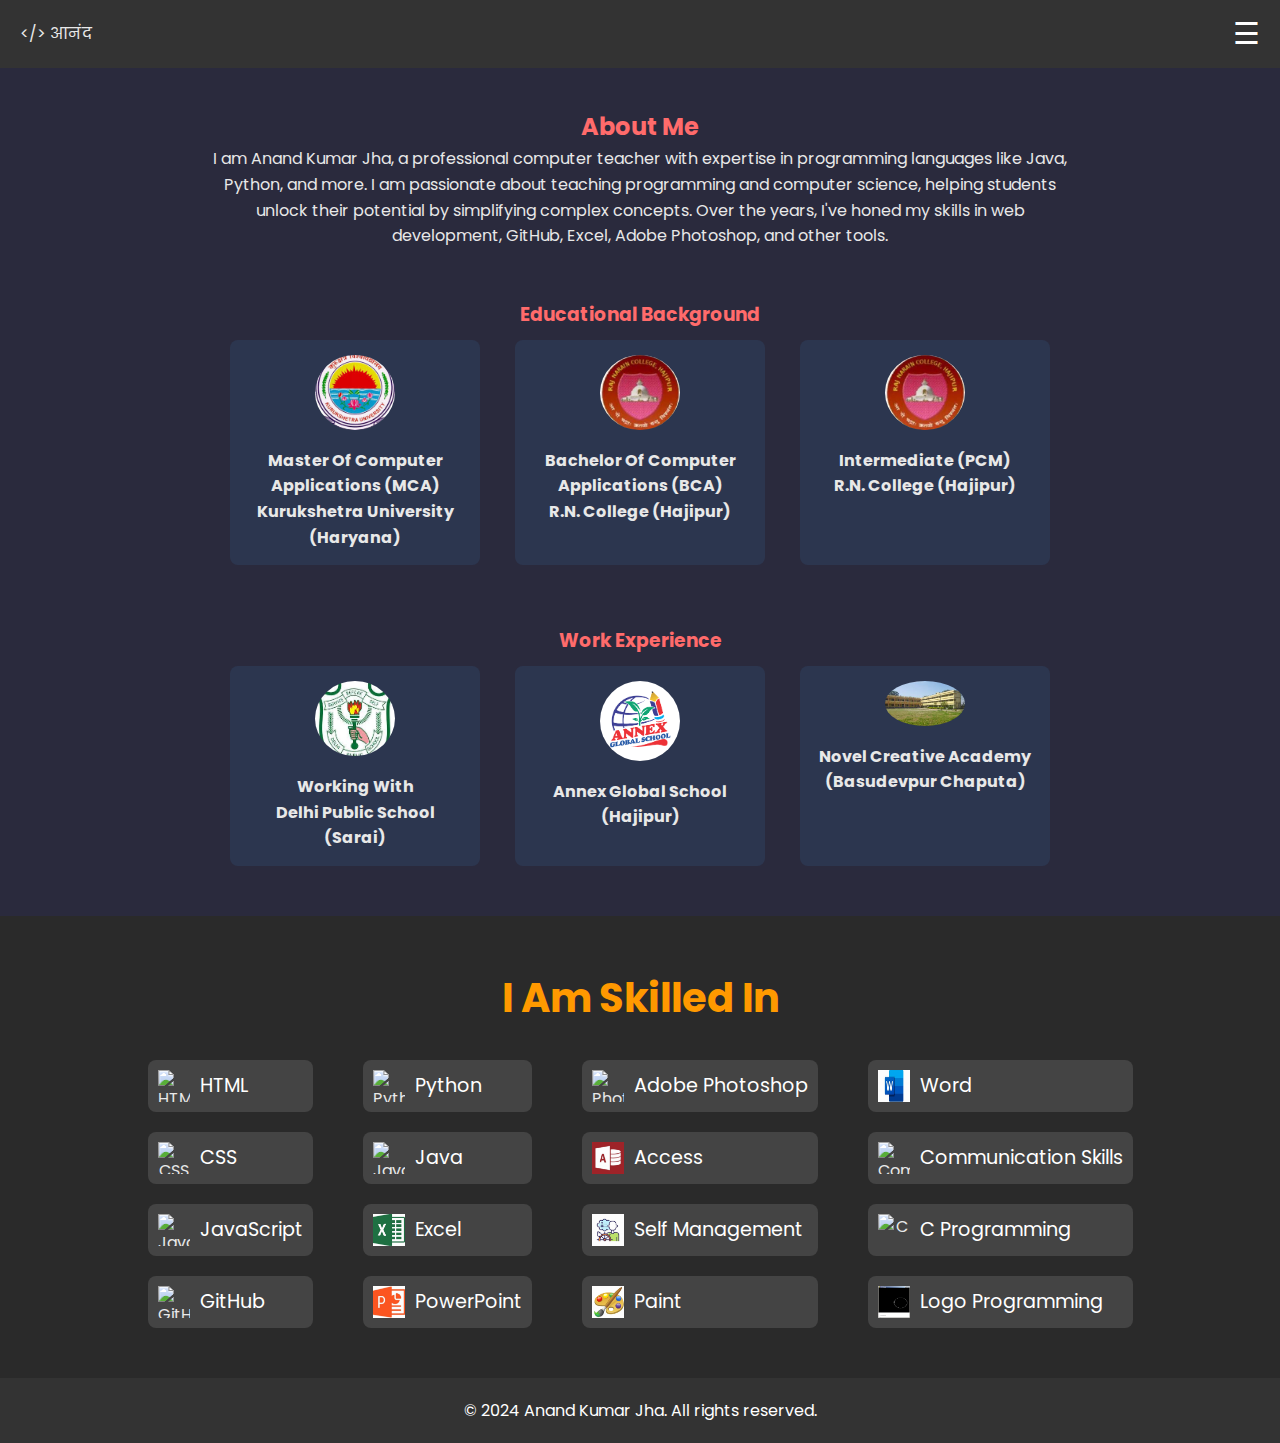
==== commit 98c5857c: "Add files via upload" ====
--- a/about.html
+++ b/about.html
@@ -92,13 +92,23 @@
 </head>
 <body>
     <!-- Navigation Bar -->
-    <nav>
-        <div class="logo">Anand</div>
-        <ul>
-            <li><a href="index.html">Home</a></li>
-            <li><a href="about.html">About</a></li>
-            <li><a href="portfolio.html">Portfolio</a></li>
-            <li><a href="contact.html">Contact</a></li>
+    <nav class="navbar">
+        <!-- Left Side: Your Name -->
+        <div class="name">
+            
+            <p> &lt;/&gt; आनंद</p>
+
+        </div>
+
+        <!-- Right Side: Menu Icon -->
+        <div class="menu-icon" id="menu-icon">&#9776;</div>
+
+        <!-- Hidden Menu: Will show when clicked -->
+        <ul class="nav-list" id="nav-list">
+            <li><a href="./index.html">Home</a></li>
+            <li><a href="./about.html">About</a></li>
+            <li><a href="./portfolio.html">Portfolio</a></li>
+            <li><a href="./contact.html">Contact</a></li>
         </ul>
     </nav>
 
@@ -240,5 +250,7 @@
     <footer>
         <p>&copy; 2024 Anand Kumar Jha. All rights reserved.</p>
     </footer>
+    <script src="./script.js"></script>
+
 </body>
 </html>
--- a/style.css
+++ b/style.css
@@ -186,4 +186,66 @@
     .skills-grid {
         flex-direction: column;
     }
-}
+}    /* Basic styles for the navbar */
+/* General styles for the navbar */
+/* General styles for the navbar */
+.navbar {
+    background-color: #333;
+    display: flex;
+    justify-content: space-between;
+    align-items: center;
+    padding: 10px 20px;
+}
+
+/* Name styles */
+.name a {
+    color: white;
+    font-size: 24px;
+    text-decoration: none;
+    font-weight: bold;
+}
+
+/* Menu icon (hamburger) styles */
+.menu-icon {
+    display: block; /* Menu icon visible on all screen sizes */
+    font-size: 30px;
+    color: white;
+    cursor: pointer;
+}
+
+/* Logo styles */
+.logo img {
+    height: 40px; /* Adjust height as needed */
+    /* You can also add margin or padding here if needed */
+}
+
+/* Navigation list (menu) */
+.nav-list {
+    list-style-type: none;
+    margin: 0;
+    padding: 0;
+    display: none; /* Menu hidden by default */
+    flex-direction: column;
+    position: absolute;
+    top: 60px;
+    right: 20px;
+    background-color: #333;
+    width: 200px;
+    z-index: 10; /* Make sure it appears over other elements */
+}
+
+.nav-list li a {
+    color: white;
+    padding: 14px;
+    text-decoration: none;
+    display: block;
+}
+
+.nav-list li a:hover {
+    background-color: #575757;
+}
+
+/* Show the menu when the 'show' class is added */
+.nav-list.show {
+    display: flex;
+}
